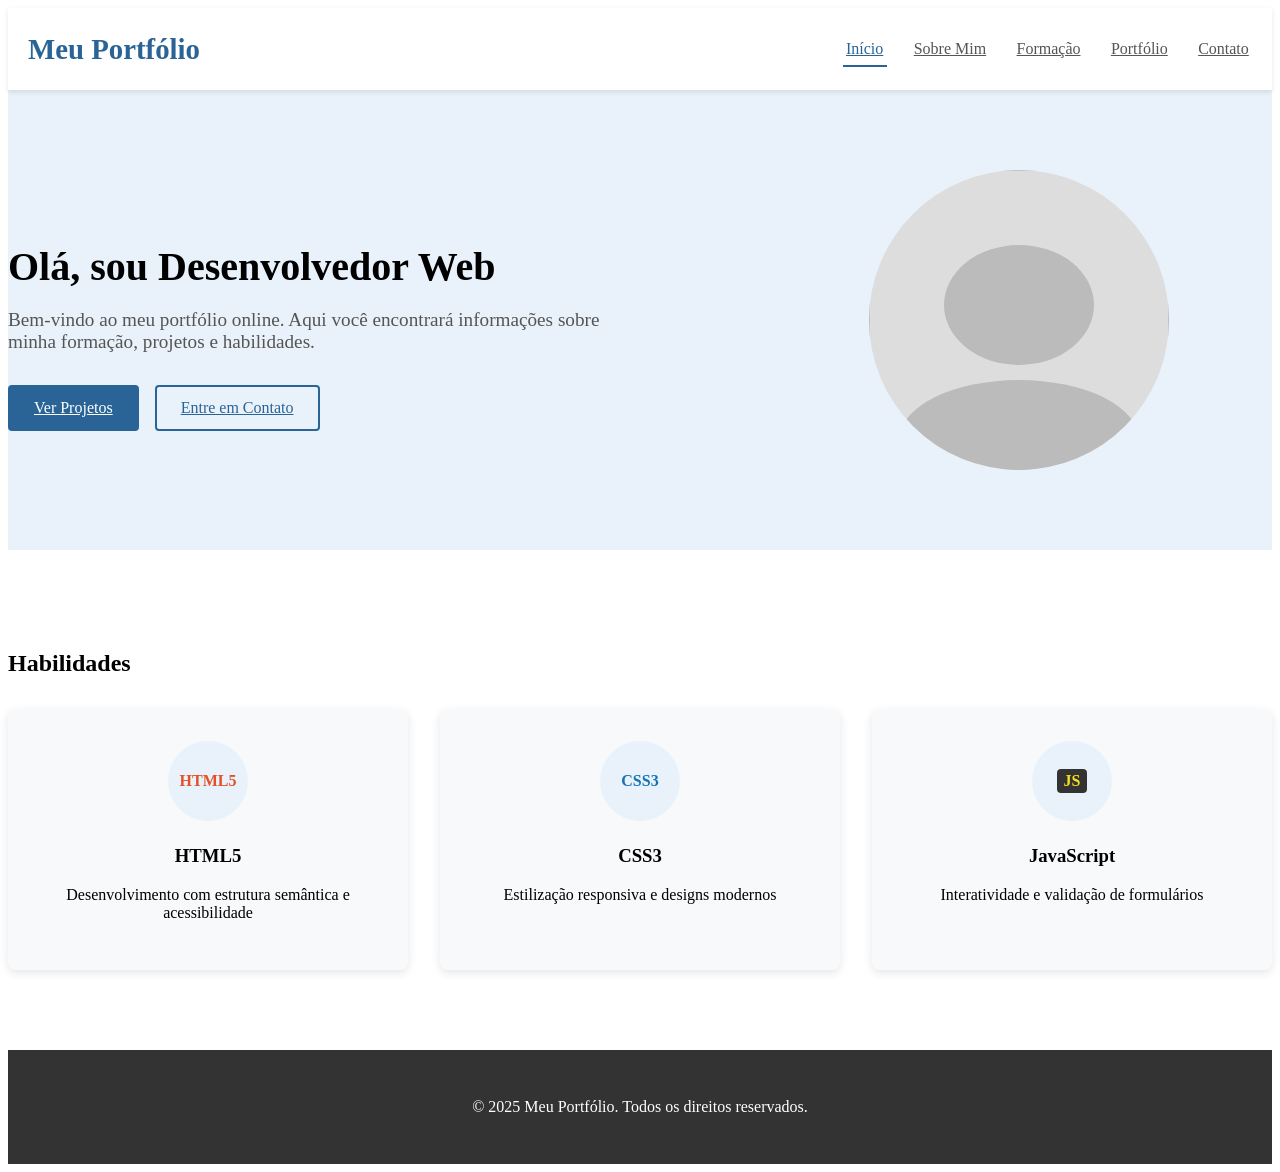
==== index.html @ 68c569d1 "first commit" ====
<!DOCTYPE html>
<html lang="pt-br">
<head>
    <meta charset="UTF-8">
    <meta name="viewport" content="width=device-width, initial-scale=1.0">
    <title>Meu Portfólio</title>
    <link rel="stylesheet" href="css/style.css">
    <link href="https://fonts.googleapis.com/css2?family=Roboto:wght@300;400;700&display=swap" rel="stylesheet">
</head>
<body>
    <!-- Cabeçalho da página com menu de navegação -->
    <header>
        <div class="container">
            <h1>Meu Portfólio</h1>
            <nav>
                <ul>
                    <li><a href="index.html" class="active">Início</a></li>
                    <li><a href="sobre.html">Sobre Mim</a></li>
                    <li><a href="formacao.html">Formação</a></li>
                    <li><a href="portfolio.html">Portfólio</a></li>
                    <li><a href="contato.html">Contato</a></li>
                </ul>
            </nav>
        </div>
    </header>

    <!-- Conteúdo principal da página -->
    <main>
        <section class="hero">
            <div class="container">
                <div class="hero-content">
                    <h2>Olá, sou Desenvolvedor Web</h2>
                    <p>Bem-vindo ao meu portfólio online. Aqui você encontrará informações sobre minha formação, projetos e habilidades.</p>
                    <div class="hero-buttons">
                        <a href="portfolio.html" class="btn btn-primary">Ver Projetos</a>
                        <a href="contato.html" class="btn btn-secondary">Entre em Contato</a>
                    </div>
                </div>
                <div class="hero-image">
                    <img class="profile-placeholder" src="https://github.com/douglasmelere.png"></img>
                </div>
            </div>
        </section>

        <section class="highlights">
            <div class="container">
                <h2>Habilidades</h2>
                <div class="skills-container">
                    <div class="skill-card">
                        <div class="skill-icon html-icon"></div>
                        <h3>HTML5</h3>
                        <p>Desenvolvimento com estrutura semântica e acessibilidade</p>
                    </div>
                    <div class="skill-card">
                        <div class="skill-icon css-icon"></div>
                        <h3>CSS3</h3>
                        <p>Estilização responsiva e designs modernos</p>
                    </div>
                    <div class="skill-card">
                        <div class="skill-icon js-icon"></div>
                        <h3>JavaScript</h3>
                        <p>Interatividade e validação de formulários</p>
                    </div>
                </div>
            </div>
        </section>
    </main>

    <!-- Rodapé da página -->
    <footer>
        <div class="container">
            <p>&copy; 2025 Meu Portfólio. Todos os direitos reservados.</p>
        </div>
    </footer>
    <script src="script.js"></script>
</body>
</html>
---- css/style.css ----
/* ===== HEADER E NAVEGAÇÃO ===== */
header {
  background-color: #ffffff;
  box-shadow: 0 2px 5px rgba(0, 0, 0, 0.1);
  position: sticky;
  top: 0;
  z-index: 100;
}

header .container {
  display: flex;
  justify-content: space-between;
  align-items: center;
  padding: 1rem 20px;
}

header h1 {
  font-size: 1.8rem;
  margin: 0;
  color: #2a6496;
}

nav ul {
  display: flex;
  list-style: none;
}

nav ul li {
  margin-left: 1.5rem;
}

nav ul li a {
  color: #555;
  font-weight: 500;
  padding: 0.5rem 0.2rem;
  position: relative;
}

nav ul li a:hover {
  color: #2a6496;
}

nav ul li a::after {
  content: '';
  position: absolute;
  width: 0;
  height: 2px;
  background-color: #2a6496;
  left: 0;
  bottom: -2px;
  transition: width 0.3s ease;
}

nav ul li a:hover::after,
nav ul li a.active::after {
  width: 100%;
}

nav ul li a.active {
  color: #2a6496;
}

/* ===== BOTÕES ===== */
.btn {
  display: inline-block;
  padding: 0.75rem 1.5rem;
  border-radius: 4px;
  font-weight: 500;
  text-align: center;
  cursor: pointer;
  transition: all 0.3s ease;
}

.btn-primary {
  background-color: #2a6496;
  color: #fff;
  border: 2px solid #2a6496;
}

.btn-primary:hover {
  background-color: #1a4c80;
  border-color: #1a4c80;
  color: #fff;
}

.btn-secondary {
  background-color: transparent;
  color: #2a6496;
  border: 2px solid #2a6496;
}

.btn-secondary:hover {
  background-color: #e9f2fa;
}

.btn-small {
  padding: 0.5rem 1rem;
  font-size: 0.9rem;
}

/* ===== SEÇÃO HERO (HOME) ===== */
.hero {
  padding: 5rem 0;
  background-color: #e9f2fa;
}

.hero .container {
  display: flex;
  align-items: center;
  justify-content: space-between;
}

.hero-content {
  width: 50%;
}

.hero-content h2 {
  font-size: 2.5rem;
  margin-bottom: 1rem;
  text-align: left;
}

.hero-content p {
  font-size: 1.2rem;
  margin-bottom: 2rem;
  color: #555;
}

.hero-buttons {
  display: flex;
  gap: 1rem;
}

.hero-image {
  width: 40%;
  display: flex;
  justify-content: center;
}

.profile-placeholder {
  width: 300px;
  height: 300px;
  background-color: #ddd;
  border-radius: 50%;
  position: relative;
  overflow: hidden;
}

.profile-placeholder::after {
  content: '';
  position: absolute;
  top: 25%;
  left: 50%;
  transform: translateX(-50%);
  width: 50%;
  height: 40%;
  background-color: #bbb;
  border-radius: 50%;
}

.profile-placeholder::before {
  content: '';
  position: absolute;
  top: 70%;
  left: 50%;
  transform: translateX(-50%);
  width: 80%;
  height: 40%;
  background-color: #bbb;
  border-radius: 50% 50% 0 0;
}

/* ===== SEÇÃO HABILIDADES ===== */
.highlights {
  padding: 5rem 0;
  background-color: #fff;
}

.skills-container {
  display: flex;
  justify-content: space-between;
  flex-wrap: wrap;
  gap: 2rem;
  margin-top: 2rem;
}

.skill-card {
  flex: 1;
  min-width: 250px;
  background-color: #f8f9fa;
  padding: 2rem;
  border-radius: 8px;
  box-shadow: 0 3px 10px rgba(0, 0, 0, 0.1);
  text-align: center;
  transition: transform 0.3s ease;
}

.skill-card:hover {
  transform: translateY(-10px);
}

.skill-icon {
  width: 80px;
  height: 80px;
  margin: 0 auto 1.5rem;
  background-color: #e9f2fa;
  border-radius: 50%;
  display: flex;
  align-items: center;
  justify-content: center;
  position: relative;
}

/* Ícones de habilidades */
.html-icon::before {
  content: 'HTML5';
  color: #e34f26;
  font-weight: bold;
}

.css-icon::before {
  content: 'CSS3';
  color: #1572b6;
  font-weight: bold;
}

.js-icon::before {
  content: 'JS';
  color: #f7df1e;
  font-weight: bold;
  background-color: #333;
  padding: 0.2rem 0.4rem;
  border-radius: 4px;
}

/* ===== PÁGINA SOBRE MIM ===== */
.sobre-section {
  padding: 5rem 0;
}

.sobre-content {
  display: flex;
  gap: 3rem;
  margin-top: 2rem;
}

.sobre-image {
  flex: 1;
  display: flex;
  justify-content: center;
  align-items: flex-start;
}

.profile-large {
  width: 350px;
  height: 450px;
  background-color: #ddd;
  border-radius: 10px;
  position: relative;
  overflow: hidden;
}

.profile-large::after {
  content: '';
  position: absolute;
  top: 15%;
  left: 50%;
  transform: translateX(-50%);
  width: 40%;
  height: 30%;
  background-color: #bbb;
  border-radius: 50%;
}

.profile-large::before {
  content: '';
  position: absolute;
  top: 50%;
  left: 50%;
  transform: translateX(-50%);
  width: 70%;
  height: 50%;
  background-color: #bbb;
  border-radius: 50% 50% 0 0;
}

.sobre-text {
  flex: 2;
}

.sobre-text ul {
  margin-left: 1.5rem;
  margin-bottom: 2rem;
}

.sobre-text ul li {
  margin-bottom: 0.5rem;
}

/* ===== PÁGINA FORMAÇÃO ===== */
.formacao-section {
  padding: 5rem 0;
}

.education-container,
.courses-container,
.languages-container {
  margin-bottom: 4rem;
}

.education-card,
.course-card {
  display: flex;
  margin-bottom: 2rem;
  background-color: #fff;
  border-radius: 8px;
  box-shadow: 0 3px 10px rgba(0, 0, 0, 0.1);
  overflow: hidden;
}

.education-year,
.course-year {
  background-color: #2a6496;
  color: #fff;
  padding: 1.5rem;
  min-width: 150px;
  display: flex;
  align-items: center;
  justify-content: center;
  font-weight: bold;
}

.education-details,
.course-details {
  padding: 1.5rem;
  flex: 1;
}

.institution {
  color: #666;
  font-style: italic;
  margin-bottom: 0.5rem;
}

.language-cards {
  display: flex;
  flex-wrap: wrap;
  gap: 2rem;
  margin-top: 1.5rem;
}

.language-card {
  background-color: #fff;
  padding: 1.5rem;
  border-radius: 8px;
  box-shadow: 0 3px 10px rgba(0, 0, 0, 0.1);
  width: calc(33.33% - 1.35rem);
  min-width: 250px;
}

.language-level {
  margin-top: 1rem;
}

.level-label {
  display: block;
  margin-bottom: 0.5rem;
  color: #666;
}

.level-bar {
  height: 10px;
  background-color: #e9e9e9;
  border-radius: 5px;
  overflow: hidden;
}

.level-fill {
  height: 100%;
  background-color: #2a6496;
  border-radius: 5px;
}

/* ===== PÁGINA PORTFÓLIO ===== */
.portfolio-section {
  padding: 5rem 0;
}

.section-intro {
  text-align: center;
  max-width: 700px;
  margin: 0 auto 3rem;
  color: #666;
}

.portfolio-filter {
  display: flex;
  justify-content: center;
  flex-wrap: wrap;
  gap: 1rem;
  margin-bottom: 3rem;
}

.filter-btn {
  background: none;
  border: none;
  padding: 0.5rem 1.5rem;
  cursor: pointer;
  font-size: 1rem;
  border-radius: 20px;
  transition: all 0.3s ease;
}

.filter-btn:hover,
.filter-btn.active {
  background-color: #2a6496;
  color: #fff;
}

.portfolio-grid {
  display: grid;
  grid-template-columns: repeat(auto-fill, minmax(350px, 1fr));
  gap: 2rem;
}

.portfolio-item {
  background-color: #fff;
  border-radius: 8px;
  overflow: hidden;
  box-shadow: 0 3px 15px rgba(0, 0, 0, 0.1);
  transition: transform 0.3s ease;
}

.portfolio-item:hover {
  transform: translateY(-10px);
}

.portfolio-image {
  height: 200px;
  overflow: hidden;
}

.project-placeholder {
  width: 100%;
  height: 100%;
  background-color: #e9e9e9;
  display: flex;
  align-items: center;
  justify-content: center;
  color: #999;
  position: relative;
}

.website-placeholder::after {
  content: 'Website';
  position: absolute;
  font-size: 1.5rem;
}

.app-placeholder::after {
  content: 'App';
  position: absolute;
  font-size: 1.5rem;
}

.design-placeholder::after {
  content: 'Design';
  position: absolute;
  font-size: 1.5rem;
}

.portfolio-details {
  padding: 1.5rem;
}

.tech-stack {
  display: flex;
  flex-wrap: wrap;
  gap: 0.5rem;
  margin: 1rem 0;
}

.tech-tag {
  background-color: #e9f2fa;
  color: #2a6496;
  padding: 0.2rem 0.6rem;
  border-radius: 20px;
  font-size: 0.8rem;
}

/* ===== PÁGINA CONTATO ===== */
.contato-section {
  padding: 5rem 0;
}

.contato-container {
  display: flex;
  gap: 3rem;
  margin-top: 3rem;
}

.contato-info {
  flex: 1;
  background-color: #fff;
  padding: 2rem;
  border-radius: 8px;
  box-shadow: 0 3px 15px rgba(0, 0, 0, 0.1);
}

.info-item {
  display: flex;
  align-items: flex-start;
  margin-bottom: 2rem;
}

.info-icon {
  width: 50px;
  height: 50px;
  background-color: #e9f2fa;
  border-radius: 50%;
  margin-right: 1rem;
  display: flex;
  align-items: center;
  justify-content: center;
  flex-shrink: 0;
}

/* Ícones de contato como placeholders */
.email-icon::before {
  content: '@';
  font-size: 1.5rem;
  color: #2a6496;
}

.phone-icon::before {
  content: '☏';
  font-size: 1.5rem;
  color: #2a6496;
}

.location-icon::before {
  content: '⌖';
  font-size: 1.5rem;
  color: #2a6496;
}

.info-text h4 {
  margin-bottom: 0.3rem;
}

.social-links {
  margin-top: 2rem;
}

.social-icons {
  display: flex;
  gap: 1rem;
  margin-top: 0.5rem;
}

.social-icon {
  width: 40px;
  height: 40px;
  border-radius: 50%;
  background-color: #e9f2fa;
  display: flex;
  align-items: center;
  justify-content: center;
  color: #2a6496;
  transition: all 0.3s ease;
}

.social-icon:hover {
  background-color: #2a6496;
  color: #fff;
}

/* Placeholders para ícones sociais */
.linkedin-icon::before {
  content: 'in';
  font-weight: bold;
}

.github-icon::before {
  content: 'git';
  font-weight: bold;
}

.twitter-icon::before {
  content: 'tw';
  font-weight: bold;
}

.instagram-icon::before {
  content: 'ig';
  font-weight: bold;
}

.contato-form {
  flex: 2;
  background-color: #fff;
  padding: 2rem;
  border-radius: 8px;
  box-shadow: 0 3px 15px rgba(0, 0, 0, 0.1);
}

/* Formulário de contato */
.form-group {
  margin-bottom: 1.5rem;
}

.form-group label {
  display: block;
  margin-bottom: 0.5rem;
  color: #555;
}

.form-group input,
.form-group textarea {
  width: 100%;
  padding: 0.8rem;
  border: 1px solid #ddd;
  border-radius: 4px;
  font-family: inherit;
  font-size: 1rem;
  transition: border-color 0.3s ease;
}

.form-group input:focus,
.form-group textarea:focus {
  outline: none;
  border-color: #2a6496;
}

/* ===== FOOTER ===== */
footer {
  background-color: #333;
  color: #fff;
  padding: 2rem 0;
  text-align: center;
}

/* ===== MEDIA QUERIES PARA RESPONSIVIDADE ===== */
@media (max-width: 992px) {
  .hero .container {
      flex-direction: column;
      text-align: center;
  }
  
  .hero-content {
      width: 100%;
      margin-bottom: 3rem;
  }
  
  .hero-content h2 {
      text-align: center;
  }
  
  .hero-buttons {
      justify-content: center;
  }
  
  .hero-image {
      width: 100%;
  }
  
  .skills-container {
      justify-content: center;
  }
  
  .sobre-content {
      flex-direction: column;
  }
  
  .sobre-image {
      margin-bottom: 2rem;
  }
  
  .language-card {
      width: calc(50% - 1rem);
  }
  
  .contato-container {
      flex-direction: column;
  }
}

@media (max-width: 768px) {
  header .container {
      flex-direction: column;
      padding: 1rem 20px;
  }
  
  header h1 {
      margin-bottom: 1rem;
  }
  
  nav ul {
      justify-content: center;
  }
  
  nav ul li {
      margin: 0 0.75rem;
  }
  
  .education-card,
  .course-card {
      flex-direction: column;
  }
  
  .education-year,
  .course-year {
      padding: 1rem;
      text-align: center;
  }
  
  .portfolio-grid {
      grid-template-columns: repeat(auto-fill, minmax(300px, 1fr));
  }
  
  .language-card {
      width: 100%;
  }
}

@media (max-width: 576px) {
  h2 {
      font-size: 1.8rem;
  }
  
  .hero-content h2 {
      font-size: 2rem;
  }
  
  .hero-buttons {
      flex-direction: column;
      gap: 1rem;
  }
  
  .btn {
      width: 100%;
  }
  
  .portfolio-filter {
      flex-direction: column;
      align-items: center;
  }
  
  .filter-btn {
      width: 100%;
      text-align: center;
  }
}
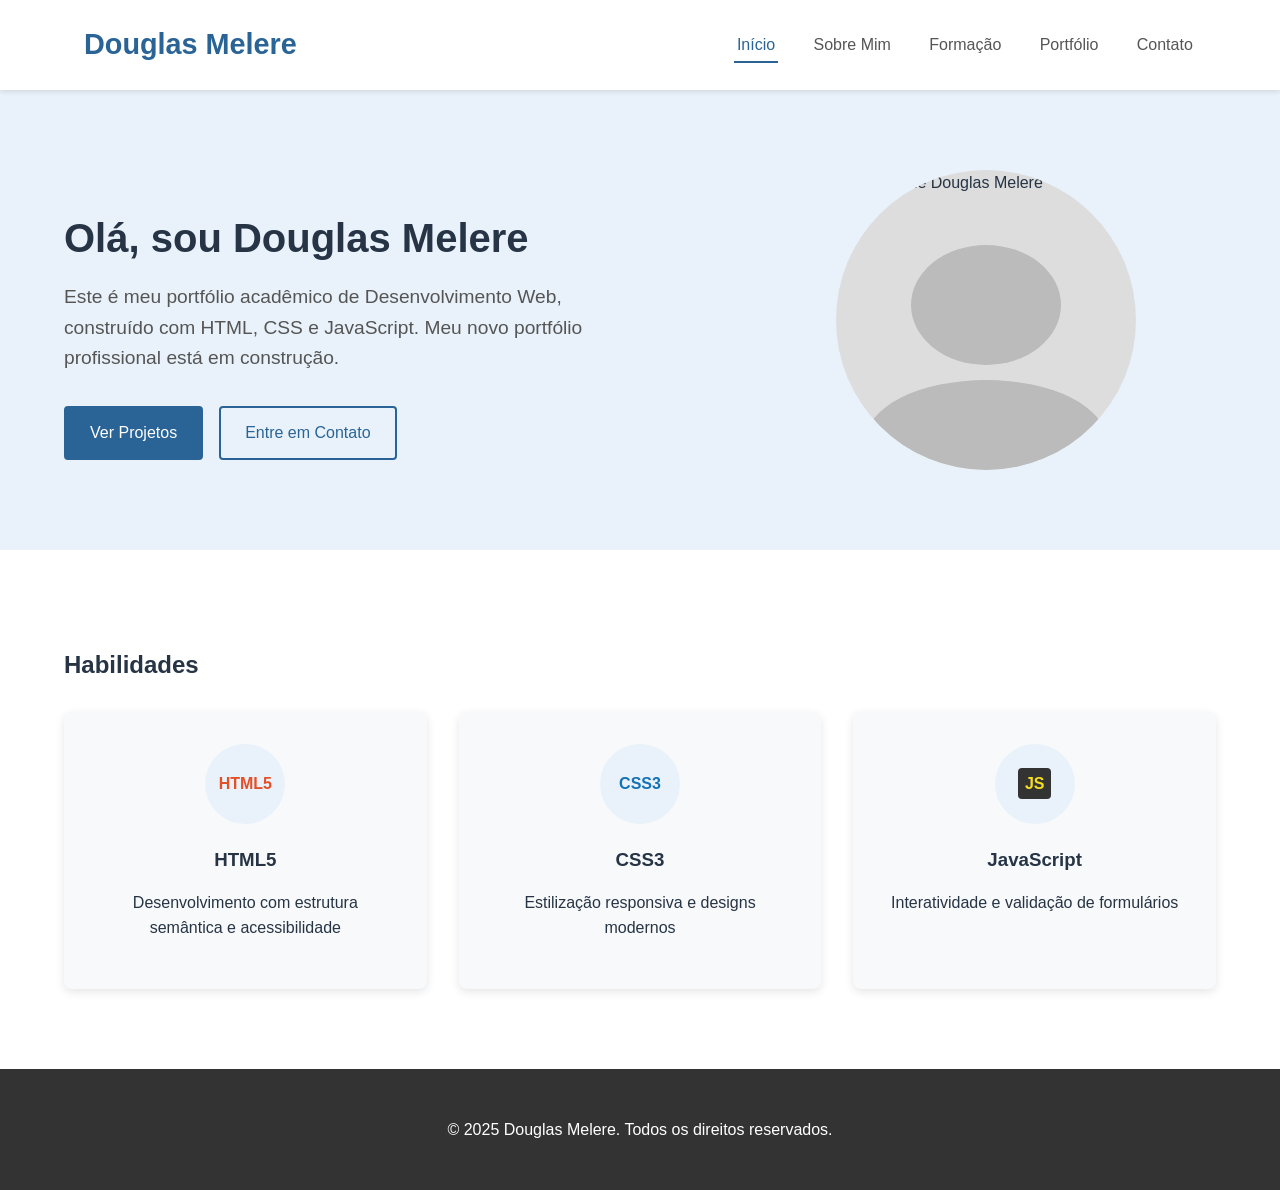
==== commit 01cf864d: "fix: clarify academic portfolio and prepare real email contact" ====
--- a/index.html
+++ b/index.html
@@ -3,16 +3,24 @@
 <head>
     <meta charset="UTF-8">
     <meta name="viewport" content="width=device-width, initial-scale=1.0">
-    <title>Meu Portfólio</title>
+    <title>Douglas Melere | Portfólio acadêmico</title>
+    <meta name="description" content="Portfólio acadêmico de Douglas Melere em HTML, CSS e JavaScript: apresentação, formação, projetos e contato.">
+    <link rel="canonical" href="https://douglasmelere.github.io/portfolio-uninter/">
+    <meta property="og:type" content="website">
+    <meta property="og:locale" content="pt_BR">
+    <meta property="og:title" content="Douglas Melere | Portfólio acadêmico">
+    <meta property="og:description" content="Portfólio acadêmico de Douglas Melere em HTML, CSS e JavaScript: apresentação, formação, projetos e contato.">
+    <meta property="og:url" content="https://douglasmelere.github.io/portfolio-uninter/">
     <link rel="stylesheet" href="css/style.css">
     <link href="https://fonts.googleapis.com/css2?family=Roboto:wght@300;400;700&display=swap" rel="stylesheet">
 </head>
 <body>
+    <a class="skip-link" href="#conteudo">Pular para o conteúdo</a>
     <!-- Cabeçalho da página com menu de navegação -->
     <header>
         <div class="container">
-            <h1>Meu Portfólio</h1>
-            <nav>
+            <h1>Douglas Melere</h1>
+            <nav aria-label="Navegação principal">
                 <ul>
                     <li><a href="index.html" class="active">Início</a></li>
                     <li><a href="sobre.html">Sobre Mim</a></li>
@@ -25,19 +33,19 @@
     </header>
 
     <!-- Conteúdo principal da página -->
-    <main>
+    <main id="conteudo" tabindex="-1">
         <section class="hero">
             <div class="container">
                 <div class="hero-content">
-                    <h2>Olá, sou Desenvolvedor Web</h2>
-                    <p>Bem-vindo ao meu portfólio online. Aqui você encontrará informações sobre minha formação, projetos e habilidades.</p>
+                    <h2>Olá, sou Douglas Melere</h2>
+                    <p>Este é meu portfólio acadêmico de Desenvolvimento Web, construído com HTML, CSS e JavaScript. Meu novo portfólio profissional está em construção.</p>
                     <div class="hero-buttons">
                         <a href="portfolio.html" class="btn btn-primary">Ver Projetos</a>
                         <a href="contato.html" class="btn btn-secondary">Entre em Contato</a>
                     </div>
                 </div>
                 <div class="hero-image">
-                    <img class="profile-placeholder" src="https://github.com/douglasmelere.png"></img>
+                    <img class="profile-placeholder" src="https://github.com/douglasmelere.png" alt="Retrato de Douglas Melere">
                 </div>
             </div>
         </section>
@@ -69,7 +77,7 @@
     <!-- Rodapé da página -->
     <footer>
         <div class="container">
-            <p>&copy; 2025 Meu Portfólio. Todos os direitos reservados.</p>
+            <p>&copy; 2025 Douglas Melere. Todos os direitos reservados.</p>
         </div>
     </footer>
     <script src="script.js"></script>
--- a/css/style.css
+++ b/css/style.css
@@ -1,3 +1,21 @@
+/* Base de leitura e dimensões para todas as páginas. */
+*, *::before, *::after { box-sizing: border-box; }
+body { margin: 0; font-family: Roboto, Arial, sans-serif; color: #263445; background: #f8f9fa; line-height: 1.6; }
+h1, h2, h3, h4 { line-height: 1.25; }
+a { color: #1a4c80; text-underline-offset: 0.2em; }
+.container { width: calc(100% - 2rem); max-width: 1152px; margin-inline: auto; }
+img { max-width: 100%; object-fit: cover; }
+button, input, textarea { font: inherit; }
+button { min-height: 44px; }
+nav ul { padding: 0; flex-wrap: wrap; gap: 0.5rem; }
+.btn, nav a, .social-icon { text-decoration: none; }
+footer { padding: 2rem 1rem; text-align: center; background: #e9f2fa; }
+.info-text { min-width: 0; overflow-wrap: anywhere; }
+@media (max-width: 576px) {
+  .contato-info, .contato-form { padding: 1.25rem; min-width: 0; }
+  .skill-card { min-width: 0; flex-basis: 100%; }
+}
+
 /* ===== HEADER E NAVEGAÇÃO ===== */
 header {
   background-color: #ffffff;
@@ -750,4 +768,14 @@
       width: 100%;
       text-align: center;
   }
-}+}
+/* Navegação por teclado e preferência de movimento. */
+.skip-link { position: absolute; left: 1rem; top: 0; transform: translateY(-120%); background: #fff; color: #123b68; padding: 1rem; z-index: 100; }
+.skip-link:focus { transform: translateY(0); }
+:focus-visible { outline: 3px solid #123b68; outline-offset: 4px; }
+#form-status { margin-top: 1rem; }
+@media (prefers-reduced-motion: reduce) {
+  *, *::before, *::after { scroll-behavior: auto !important; transition-duration: 0.01ms !important; animation-duration: 0.01ms !important; }
+}
+
+@media (max-width: 576px) { .portfolio-grid { grid-template-columns: minmax(0, 1fr); } }
